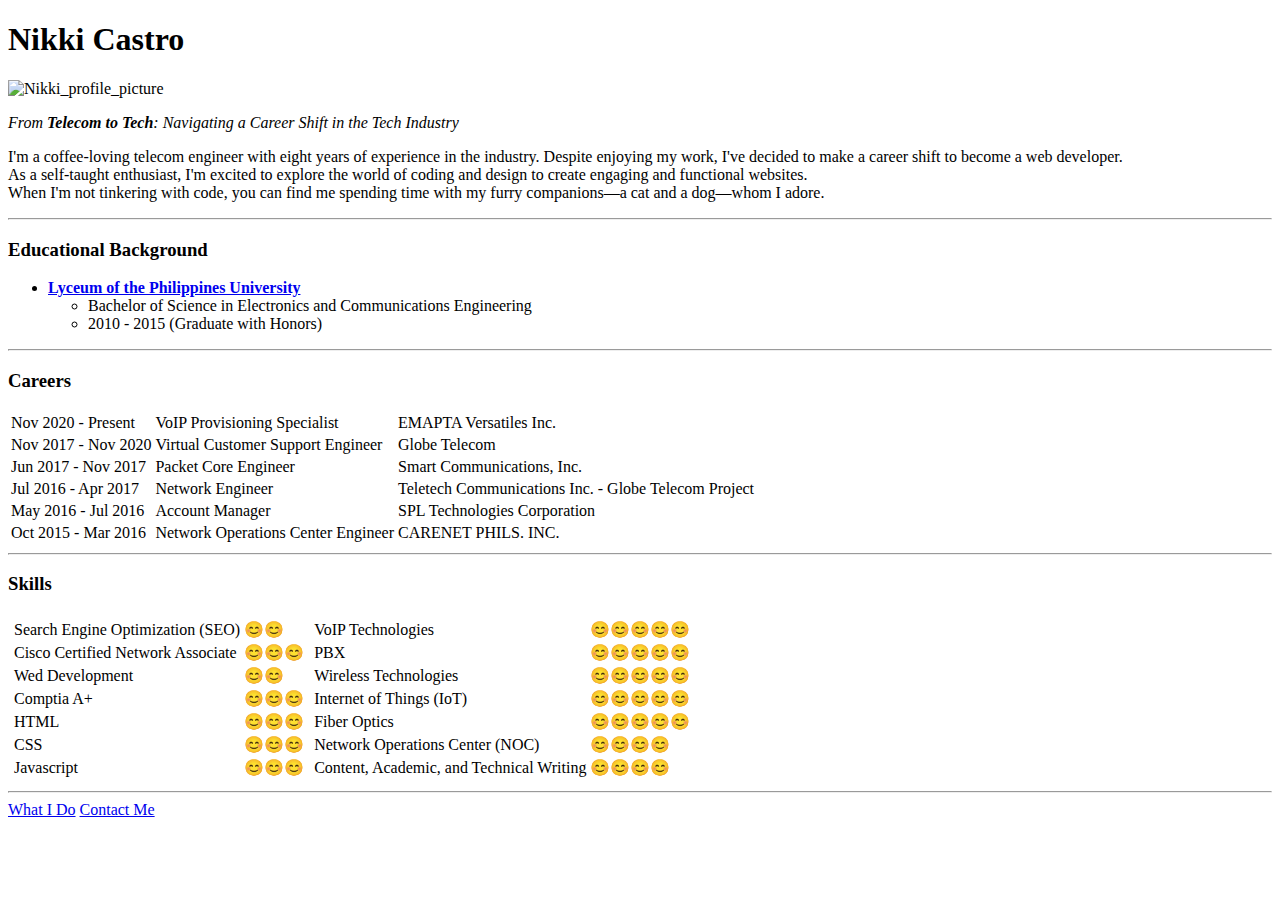
==== index.html @ ef3bedd3 "Add initial profile html files" ====
<!DOCTYPE html>
<html lang="en">

<head>
    <meta charset="UTF-8">
    <title>Nikki's Website</title>
</head>

<body>
    <h1>Nikki Castro</h1>
    <img src="https://media.licdn.com/dms/image/C5616AQH7m4rkm50JoA/profile-displaybackgroundimage-shrink_350_1400/0/1656514939957?e=1684368000&v=beta&t=UbGPJbn8TNGHBteUOCqKW3YDng9xevz-7ylVjIoC25E"
        alt="Nikki_profile_picture">
    <p><em>From <strong>Telecom to Tech</strong>: Navigating a Career Shift in the Tech Industry</em></p>
    <p>I'm a coffee-loving telecom engineer with eight years of experience in the industry. Despite enjoying my work,
        I've decided to make a career shift to become a web developer. <br> As a self-taught enthusiast, I'm excited to
        explore the world of coding and design to create engaging and functional websites. <br> When I'm not tinkering
        with
        code, you can find me spending time with my furry companions—a cat and a dog—whom I adore.</p>
    <hr>
    <h3>Educational Background</h3>
    <ul>
        <li> <strong><a href="https://www.lpu.edu.ph/">Lyceum of the Philippines University</a></strong></li>
        <ul>
            <li>Bachelor of Science in Electronics and Communications Engineering</li>
            <li>2010 - 2015 (Graduate with Honors)</li>
        </ul>
    </ul>
    <hr>
    <h3>Careers</h3>
    <table>
        <tr>
            <td>Nov 2020 - Present</td>
            <td>VoIP Provisioning Specialist</td>
            <td>EMAPTA Versatiles Inc.</td>
        </tr>
        <tr>
            <td>Nov 2017 - Nov 2020</td>
            <td>Virtual Customer Support Engineer</td>
            <td>Globe Telecom</td>
        </tr>
        <tr>
            <td>Jun 2017 - Nov 2017</td>
            <td>Packet Core Engineer</td>
            <td>Smart Communications, Inc.</td>
        </tr>
        <tr>
            <td>Jul 2016 - Apr 2017</td>
            <td>Network Engineer</td>
            <td>Teletech Communications Inc. - Globe Telecom Project</td>
        </tr>
        <tr>
            <td>May 2016 - Jul 2016</td>
            <td>Account Manager</td>
            <td>SPL Technologies Corporation</td>
        </tr>
        <tr>
            <td>Oct 2015 - Mar 2016</td>
            <td>Network Operations Center Engineer</td>
            <td>CARENET PHILS. INC.</td>
        </tr>
    </table>
    <hr>
    <h3>Skills</h3>
    <table>
        <tr>
            <td>
                <table>
                    <tr>
                        <td>Search Engine Optimization (SEO)</td>
                        <td>😊😊</td>
                    <tr>
                        <td>Cisco Certified Network Associate</td>
                        <td>😊😊😊</td>
                    </tr>
                    <tr>
                        <td>Wed Development</td>
                        <td>😊😊</td>
                    </tr>
                    <tr>
                        <td>Comptia A+</td>
                        <td>😊😊😊</td>
                    </tr>
                    <tr>
                        <td>HTML</td>
                        <td>😊😊😊</td>
                    </tr>
                    <tr>
                        <td>CSS</td>
                        <td>😊😊😊</td>
                    </tr>
                    <tr>
                        <td>Javascript</td>
                        <td>😊😊😊</td>
                    </tr>
                </table>

            </td>
            <td>
                <table>
                    <tr>
                        <td>VoIP Technologies</td>
                        <td>😊😊😊😊😊</td>
                    </tr>
                    <tr>
                        <td>PBX</td>
                        <td>😊😊😊😊😊</td>
                    </tr>
                    <tr>
                        <td>Wireless Technologies</td>
                        <td>😊😊😊😊😊</td>
                    </tr>
                    <tr>
                        <td>Internet of Things (IoT)</td>
                        <td>😊😊😊😊😊</td>
                    </tr>
                    <tr>
                        <td>Fiber Optics</td>
                        <td>😊😊😊😊😊</td>
                    </tr>
                    <tr>
                        <td>Network Operations Center (NOC)</td>
                        <td>😊😊😊😊</td>
                    </tr>
                    <tr>
                        <td>Content, Academic, and Technical Writing</td>
                        <td>😊😊😊😊</td>
                    </tr>
                </table>
            </td>
        </tr>
    </table>
    <hr>
    <a href="hobbies.html">What I Do</a>
    <a href="contact-me.html">Contact Me</a>
</body>

</html>
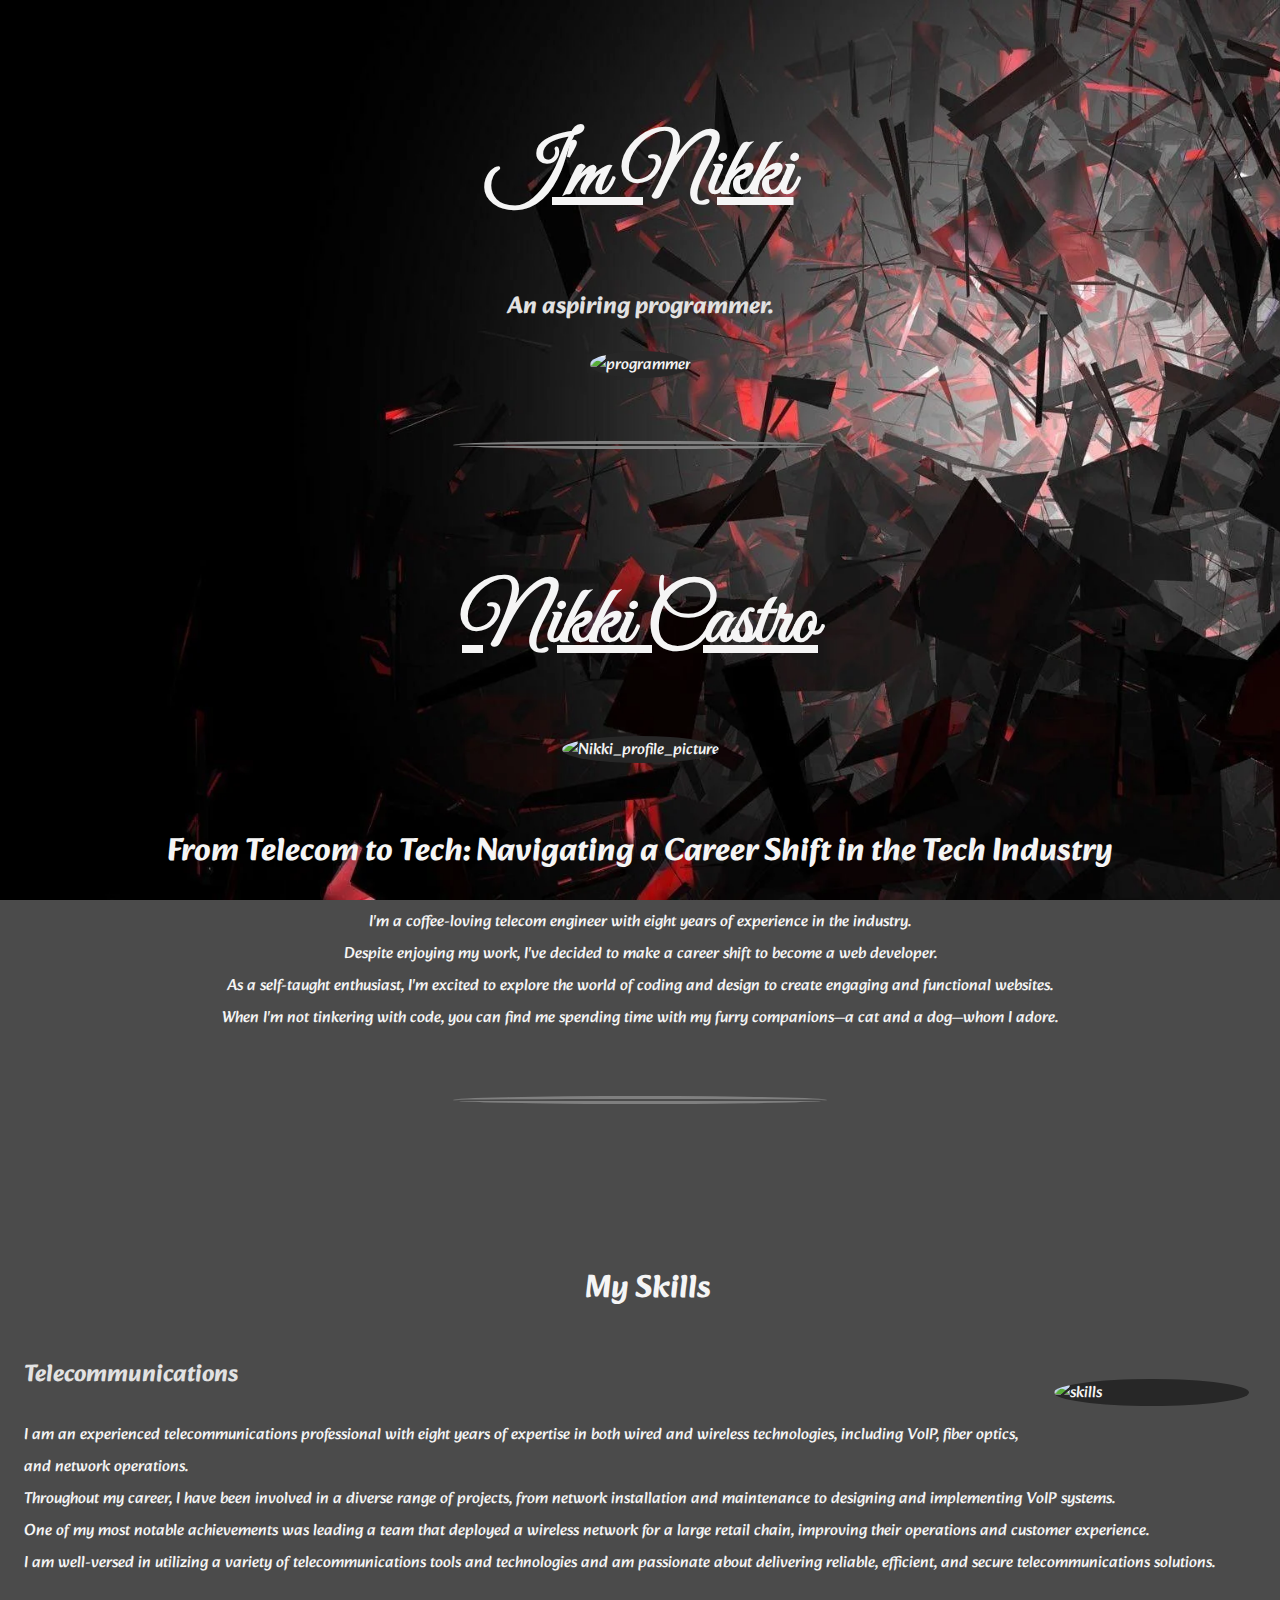
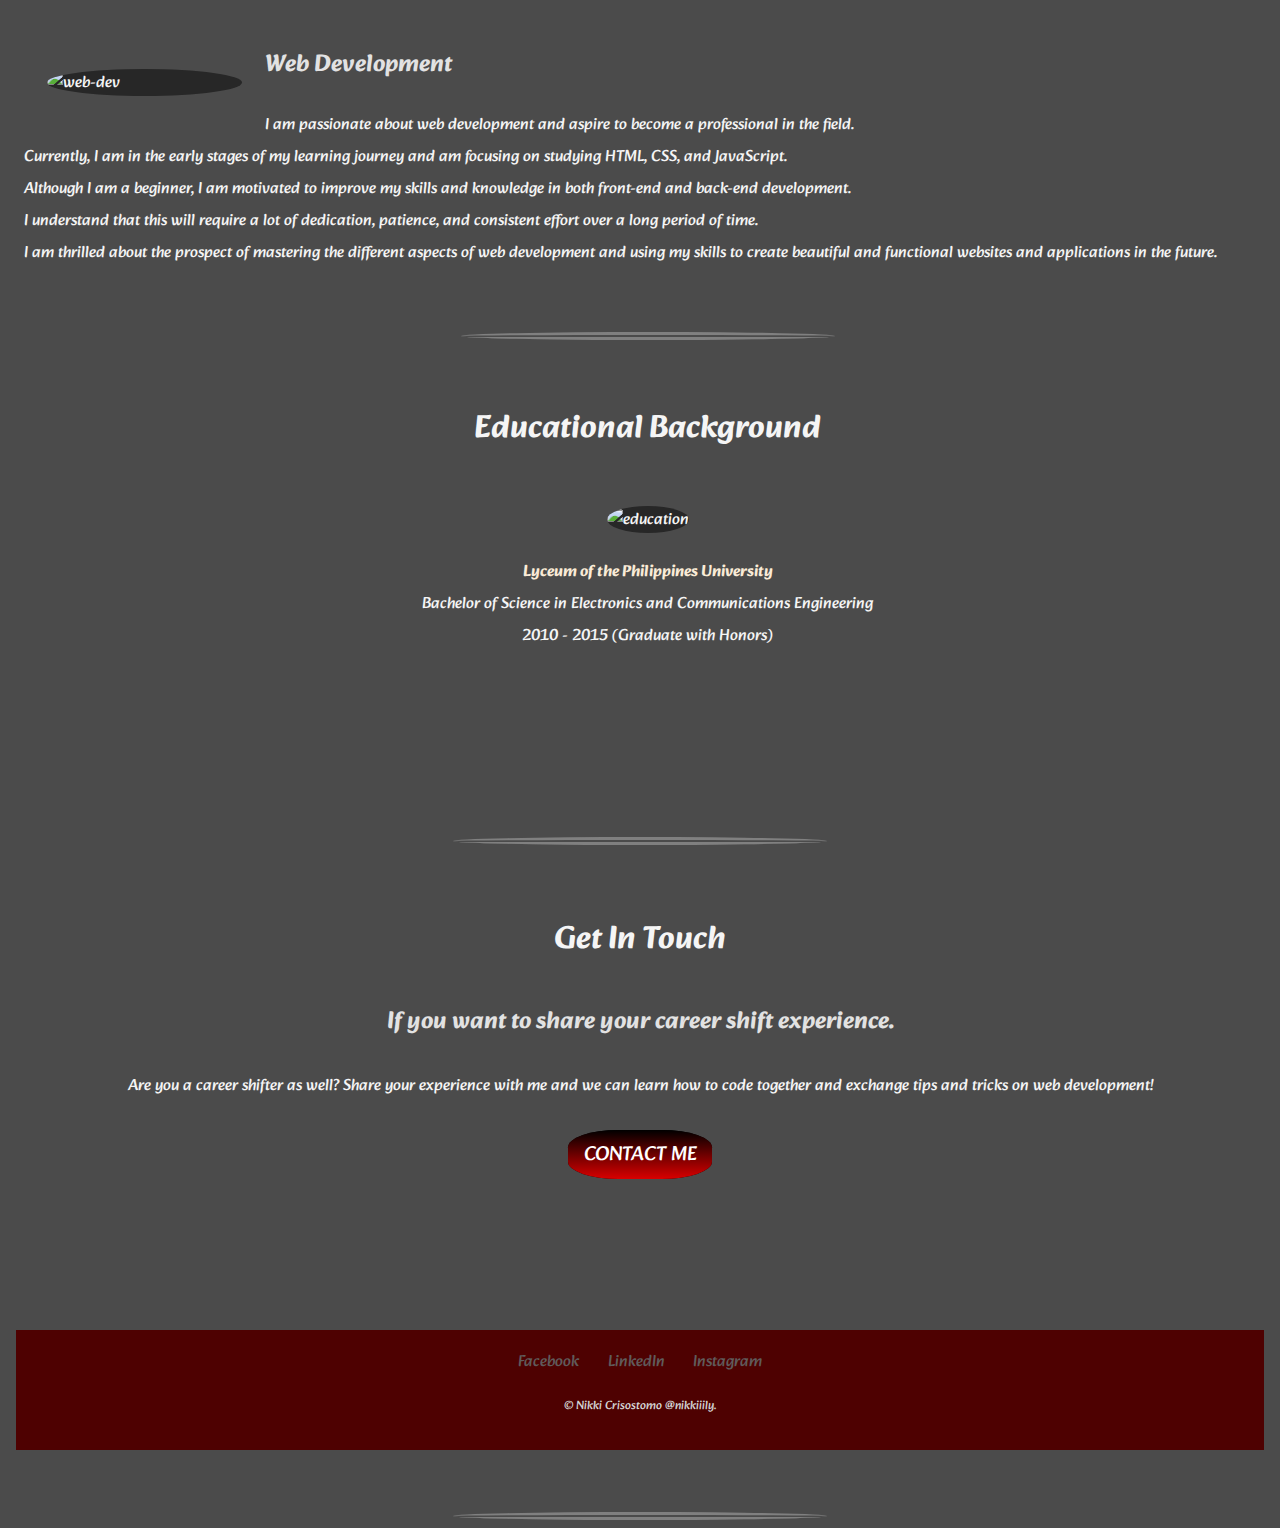
==== commit 5b1b2b9c: "Update to Profile" ====
--- a/index.html
+++ b/index.html
@@ -4,28 +4,126 @@
 <head>
     <meta charset="UTF-8">
     <title>Nikki's Website</title>
+    <link rel="stylesheet" href="CSS/styles.css">
+    <link rel="icon" href="favicon.ico">
+    <link rel="preconnect" href="https://fonts.googleapis.com">
+    <link rel="preconnect" href="https://fonts.gstatic.com" crossorigin>
+    <link
+        href="https://fonts.googleapis.com/css2?family=Alegreya&family=Alkatra&family=Great+Vibes&family=Tangerine&display=swap"
+        rel="stylesheet">
+
 </head>
 
 <body>
-    <h1>Nikki Castro</h1>
-    <img src="https://media.licdn.com/dms/image/C5616AQH7m4rkm50JoA/profile-displaybackgroundimage-shrink_350_1400/0/1656514939957?e=1684368000&v=beta&t=UbGPJbn8TNGHBteUOCqKW3YDng9xevz-7ylVjIoC25E"
-        alt="Nikki_profile_picture">
-    <p><em>From <strong>Telecom to Tech</strong>: Navigating a Career Shift in the Tech Industry</em></p>
-    <p>I'm a coffee-loving telecom engineer with eight years of experience in the industry. Despite enjoying my work,
-        I've decided to make a career shift to become a web developer. <br> As a self-taught enthusiast, I'm excited to
-        explore the world of coding and design to create engaging and functional websites. <br> When I'm not tinkering
-        with
-        code, you can find me spending time with my furry companions—a cat and a dog—whom I adore.</p>
-    <hr>
-    <h3>Educational Background</h3>
-    <ul>
-        <li> <strong><a href="https://www.lpu.edu.ph/">Lyceum of the Philippines University</a></strong></li>
-        <ul>
-            <li>Bachelor of Science in Electronics and Communications Engineering</li>
-            <li>2010 - 2015 (Graduate with Honors)</li>
-        </ul>
-    </ul>
-    <hr>
+    <div class="top">
+        <h1>I'm Nikki</h1>
+        <h3>An aspiring programmer.</h3>
+        <img class="gif1" src="https://media.giphy.com/media/Ll22OhMLAlVDb8UQWe/giphy.gif" alt="programmer">
+        <hr>
+        <div class="profile">
+            <h1>Nikki Castro</h1>
+            <img class="profile-image"
+                src="https://media.licdn.com/dms/image/C5616AQH7m4rkm50JoA/profile-displaybackgroundimage-shrink_350_1400/0/1656514939957?e=1684368000&v=beta&t=UbGPJbn8TNGHBteUOCqKW3YDng9xevz-7ylVjIoC25E"
+                alt="Nikki_profile_picture">
+            <h2>From <strong>Telecom to Tech</strong>: Navigating a Career Shift in the Tech Industry</h2>
+            <p>I'm a coffee-loving telecom engineer with eight years of experience in the industry. <br> Despite
+                enjoying my
+                work,
+                I've decided to make a career shift to become a web developer. <br> As a self-taught enthusiast, I'm
+                excited
+                to
+                explore the world of coding and design to create engaging and functional websites. <br> When I'm not
+                tinkering
+                with
+                code, you can find me spending time with my furry companions—a cat and a dog—whom I adore.</p>
+        </div>
+        <hr>
+    </div>
+
+
+    <div class="middle">
+
+        <div class="skills">
+            <h2>My Skills</h2>
+            <div class="skill-telco">
+                <img class="gif2" src="https://media.giphy.com/media/He0LHHhgmSvTn7OjGz/giphy.gif" alt="skills">
+                <h3>Telecommunications</h3>
+                <p>I am an experienced telecommunications professional with eight years of expertise in both wired and
+                    wireless
+                    technologies, including VoIP, fiber optics, and network operations. <br> Throughout my career, I
+                    have
+                    been involved
+                    in a diverse range of projects, from network installation and maintenance to designing and
+                    implementing VoIP
+                    systems. <br> One of my most notable achievements was leading a team that deployed a wireless
+                    network for
+                    a large
+                    retail chain, improving their operations and customer experience. <br> I am well-versed in utilizing
+                    a
+                    variety of
+                    telecommunications tools and technologies and am passionate about delivering reliable, efficient,
+                    and secure
+                    telecommunications solutions.</p>
+                <br>
+            </div>
+            <div class="skill-webdev">
+                <img class="gif3"
+                    src="https://media.giphy.com/media/v1.Y2lkPTc5MGI3NjExdjNzZmRiMzh6NWR6ZTh0aXdyaGt1djQxOG9nM2Rsa2M2YWRjc2tvZiZjdD1z/juua9i2c2fA0AIp2iq/giphy.gif"
+                    alt="web-dev">
+                <h3>Web Development</h3>
+                <p>I am passionate about web development and aspire to become a professional in the field. <br>
+                    Currently, I
+                    am in the
+                    early stages of my learning journey and am focusing on studying HTML, CSS, and JavaScript. <br>
+                    Although
+                    I am a
+                    beginner, I am motivated to improve my skills and knowledge in both front-end and back-end
+                    development. <br> I
+                    understand that this will require a lot of dedication, patience, and consistent effort over a long
+                    period of
+                    time. <br> I am thrilled about the prospect of mastering the different aspects of web development
+                    and
+                    using my skills
+                    to create beautiful and functional websites and applications in the future.</p>
+            </div>
+            <hr>
+            <div class="education">
+                <h2>Educational Background</h2>
+                <img class="gif4" src="https://media.giphy.com/media/asCRsWMrcEdD7cvt2W/giphy.gif" alt="education">
+                <p><strong><a href="https://www.lpu.edu.ph/">Lyceum of the Philippines University</a></strong></p>
+                <p>Bachelor of Science in Electronics and Communications Engineering</p>
+                <p>2010 - 2015 (Graduate with Honors)</p>
+            </div>
+
+            <br>
+        </div>
+    </div>
+
+    <div class="bottom">
+        <hr>
+        <div class="contact-me">
+            <h2>Get In Touch</h2>
+            <h3>If you want to share your career shift experience.</h3>
+            <p>Are you a career shifter as well? Share your experience with me and we can learn how to code together and
+                exchange tips and tricks on web development!</p>
+            <br>
+            <a class="btn" href="mailto:nikkicrisostomo09@gmail.com">CONTACT ME</a>
+            <br>
+
+        </div>
+        <div class="footer">
+            <a class="footer-link" href="https://www.facebook.com/profile.php?id=100010243569134">Facebook</a>
+            <a class="footer-link" href="https://www.linkedin.com/in/nikki18/">LinkedIn</a>
+            <a class="footer-link" href="https://www.instagram.com/nikki.cc/">Instagram</a>
+            <p class="copyright">© Nikki Crisostomo @nikkiiily.</p>
+            <br>
+        </div>
+        <hr>
+    </div>
+
+
+    <!--  
+    
     <h3>Careers</h3>
     <table>
         <tr>
@@ -132,6 +230,7 @@
     <hr>
     <a href="hobbies.html">What I Do</a>
     <a href="contact-me.html">Contact Me</a>
+    -->
 </body>
 
 </html>--- a/CSS/styles.css
+++ b/CSS/styles.css
@@ -0,0 +1,163 @@
+body {
+    background-color: #4b4b4b;
+    background-image: url("../images/redgray.webp");
+    background-attachment: fixed;
+    background-size: cover;
+    color: whitesmoke;
+    font-family: 'Alkatra', Alegreya, cursive;
+    text-align: center;
+}
+
+a {
+    font-family: 'Alkatra', Alegreya, cursive;
+    margin: 20% 1%;
+    text-decoration: none;
+    color: antiquewhite;
+}
+
+a:hover {
+    color: lightgray;
+
+}
+
+h1 {
+    font-family: 'Great Vibes', Tangerine, cursive;
+    font-size: 500%;
+    letter-spacing: 15%;
+    margin: 10% auto 5% auto;
+    text-decoration: underline;
+}
+
+h2 {
+    font-size: 200%;
+    margin-top: 5%;
+}
+
+h3 {
+    color: #e2e2e2;
+    font-size: 150%;
+}
+
+img {
+    border-radius: 80%;
+    background-color: #272727;
+}
+
+img:hover {
+    border-radius: 0%;
+    background-color: rgb(84, 84, 84);
+}
+
+hr {
+    border-style: none;
+    border-top-style: double;
+    border-width: 0.5em;
+    width: 30%;
+    border-radius: 50%;
+    margin-top: 5%;
+}
+
+p {
+    line-height: 2;
+    margin: auto;
+}
+
+
+/* ----------------------------CLASS------------------------------ */
+
+.footer-link {
+    color: rgb(96, 91, 91);
+}
+
+.profile-image {
+    width: 80%;
+}
+
+.gif1 {
+    width: 15.62%;
+    margin: auto;
+}
+
+.gif2 {
+    width: 15.62%;
+    margin: 1.875%;
+    float: right;
+}
+
+.gif3 {
+    width: 15.62%;
+    margin: 1.875%;
+    float: left;
+}
+
+.gif4 {
+    width: 15.62%;
+    margin: 1.875%;
+}
+
+.skills {
+    width: 100%;
+    margin: 6.25% 0.625% 12.5% 0.625%;
+}
+
+.skill-telco {
+    text-align: left;
+    margin-top: 3.125%;
+    margin-bottom: 3.125%;
+}
+
+.skill-webdev {
+    text-align: left;
+}
+
+.top {
+    margin: 6.25% 0.625%;
+}
+
+.middle {
+    margin: 12.5% 0.625%;
+}
+
+.bottom {
+    margin: 12.5% 0.625% 0 0.625%;
+    line-height: 2;
+}
+
+.btn {
+    background: #000000;
+    background-image: -webkit-linear-gradient(top, #000000, #d90000);
+    background-image: -moz-linear-gradient(top, #000000, #d90000);
+    background-image: -ms-linear-gradient(top, #000000, #d90000);
+    background-image: -o-linear-gradient(top, #000000, #d90000);
+    background-image: linear-gradient(to bottom, #000000, #d90000);
+    -webkit-border-radius: 17;
+    -moz-border-radius: 17;
+    border-radius: 35%;
+    font-family: Alkatra;
+    color: #ffffff;
+    font-size: 125%;
+    padding: 0.625% 1.25% 0.625% 1.25%;
+    text-decoration: none;
+}
+
+.btn:hover {
+    background: #ff0303;
+    background-image: -webkit-linear-gradient(top, #ff0303, #5c5c5c);
+    background-image: -moz-linear-gradient(top, #ff0303, #5c5c5c);
+    background-image: -ms-linear-gradient(top, #ff0303, #5c5c5c);
+    background-image: -o-linear-gradient(top, #ff0303, #5c5c5c);
+    background-image: linear-gradient(to bottom, #ff0303, #5c5c5c);
+    text-decoration: none;
+}
+
+.footer {
+    margin-top: 12.5%;
+    background-color: #4e0101;
+    padding: 1.25% 0 0 0;
+}
+
+.copyright {
+    color: lightgray;
+    font-size: 75%;
+    padding: 1.25% 0 0 0;
+}